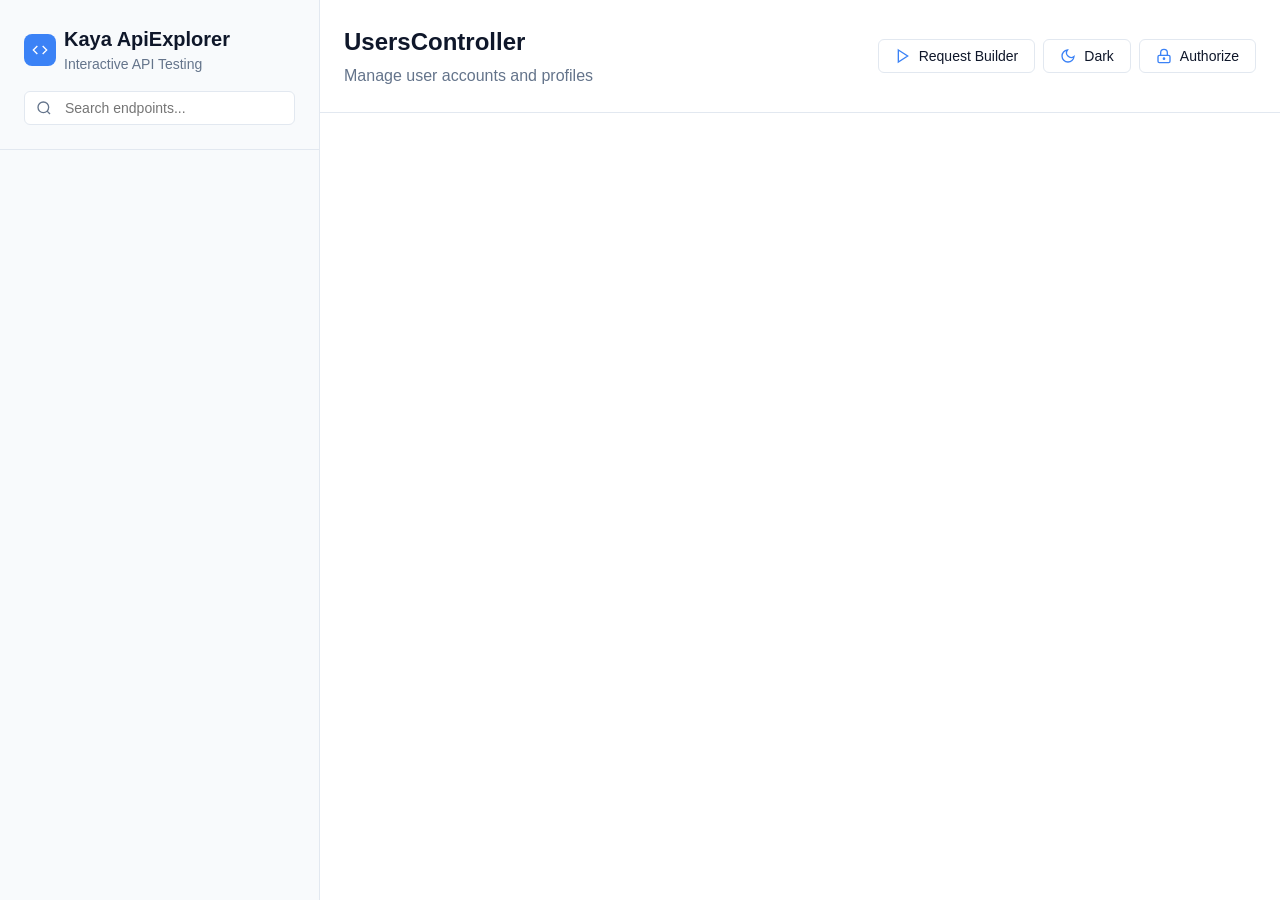
==== src/Kaya.ApiExplorer/UI/ApiExplorer/index.html @ 72832570 "Support coockie authetication type" ====
<!DOCTYPE html>
<html lang="en">
<head>
    <meta charset="UTF-8">
    <meta name="viewport" content="width=device-width, initial-scale=1.0">
    <title>Kaya ApiExplorer</title>
    <link rel="icon" type="image/svg+xml" href="icon.svg">
    <link rel="stylesheet" href="styles.css">
</head>
<body>
    <div class="app-container">
        <!-- Sidebar -->
        <div class="sidebar">
            <div class="sidebar-header">
                <div class="brand">
                    <div class="brand-icon">
                        <svg width="16" height="16" viewBox="0 0 24 24" fill="none" stroke="currentColor" stroke-width="2">
                            <polyline points="16,18 22,12 16,6"></polyline>
                            <polyline points="8,6 2,12 8,18"></polyline>
                        </svg>
                    </div>
                    <div class="brand-text">
                        <h1>Kaya ApiExplorer</h1>
                        <p>Interactive API Testing</p>
                    </div>
                </div>
                <div class="search-container">
                    <svg class="search-icon" width="16" height="16" viewBox="0 0 24 24" fill="none" stroke="currentColor" stroke-width="2">
                        <circle cx="11" cy="11" r="8"></circle>
                        <path d="m21 21-4.35-4.35"></path>
                    </svg>
                    <input type="text" id="searchInput" placeholder="Search endpoints..." class="search-input">
                    <button type="button" id="clearSearchBtn" class="clear-search-btn" style="display: none;" onclick="clearSearch()">
                        <svg width="14" height="14" viewBox="0 0 24 24" fill="none" stroke="currentColor" stroke-width="2">
                            <line x1="18" y1="6" x2="6" y2="18"></line>
                            <line x1="6" y1="6" x2="18" y2="18"></line>
                        </svg>
                    </button>
                </div>
            </div>
            
            <div class="sidebar-content">
                <div id="controllersList" class="controllers-list">
                    <!-- Controllers will be populated by JavaScript -->
                </div>
            </div>
        </div>

        <!-- Main Content -->
        <div class="main-content">
            <div class="main-header">
                <div class="header-info">
                    <h2 id="controllerTitle">UsersController</h2>
                    <p id="controllerDescription">Manage user accounts and profiles</p>
                </div>
                <div class="header-actions">
                    <button class="btn btn-outline" id="exportBtn" style="display: none;">
                        <svg width="16" height="16" viewBox="0 0 24 24" fill="none" stroke="currentColor" stroke-width="2">
                            <path d="M18 13v6a2 2 0 0 1-2 2H5a2 2 0 0 1-2-2V8a2 2 0 0 1 2-2h6"></path>
                            <polyline points="15,3 21,3 21,9"></polyline>
                            <line x1="10" y1="14" x2="21" y2="3"></line>
                        </svg>
                        Export OpenAPI
                    </button>
                    <button class="btn btn-outline" id="requestBuilderBtn">
                        <svg width="16" height="16" viewBox="0 0 24 24" fill="none" stroke="currentColor" stroke-width="2">
                            <polygon points="5,3 19,12 5,21 5,3"></polygon>
                        </svg>
                        Request Builder
                    </button>
                    <button class="btn btn-outline" id="signalRDebugBtn" style="display: none;">
                        <svg width="16" height="16" viewBox="0 0 24 24" fill="none" stroke="currentColor" stroke-width="2">
                            <circle cx="12" cy="12" r="3"></circle>
                            <circle cx="12" cy="12" r="8"></circle>
                            <path d="M12 2v4M12 18v4M22 12h-4M6 12H2"></path>
                        </svg>
                        SignalR Explorer
                    </button>
                    <button class="btn btn-outline" id="themeToggleBtn">
                        <svg width="16" height="16" viewBox="0 0 24 24" fill="none" stroke="currentColor" stroke-width="2" class="theme-icon sun-icon" style="display: none;">
                            <circle cx="12" cy="12" r="5"></circle>
                            <line x1="12" y1="1" x2="12" y2="3"></line>
                            <line x1="12" y1="21" x2="12" y2="23"></line>
                            <line x1="4.22" y1="4.22" x2="5.64" y2="5.64"></line>
                            <line x1="18.36" y1="18.36" x2="19.78" y2="19.78"></line>
                            <line x1="1" y1="12" x2="3" y2="12"></line>
                            <line x1="21" y1="12" x2="23" y2="12"></line>
                            <line x1="4.22" y1="19.78" x2="5.64" y2="18.36"></line>
                            <line x1="18.36" y1="5.64" x2="19.78" y2="4.22"></line>
                        </svg>
                        <svg width="16" height="16" viewBox="0 0 24 24" fill="none" stroke="currentColor" stroke-width="2" class="theme-icon moon-icon">
                            <path d="M21 12.79A9 9 0 1 1 11.21 3 7 7 0 0 0 21 12.79z"></path>
                        </svg>
                        <span class="theme-text">Dark</span>
                    </button>
                    <button class="btn btn-outline" id="authorizeBtn">
                        <svg width="16" height="16" viewBox="0 0 24 24" fill="none" stroke="currentColor" stroke-width="2">
                            <rect x="3" y="11" width="18" height="11" rx="2" ry="2"></rect>
                            <circle cx="12" cy="16" r="1"></circle>
                            <path d="M7 11V7a5 5 0 0 1 10 0v4"></path>
                        </svg>
                        Authorize
                    </button>
                </div>
            </div>

            <div class="main-body">
                <div id="endpointsList" class="endpoints-list">
                    <!-- Endpoints will be populated by JavaScript -->
                </div>
            </div>
        </div>
    </div>

    <!-- Request Builder Modal -->
    <div id="requestBuilderModal" class="modal">
        <div class="modal-content large">
            <div class="modal-header">
                <div>
                    <h3>HTTP Request Builder</h3>
                    <p>Send requests to any API endpoint</p>
                </div>
                <button class="modal-close" id="closeRequestBuilder">&times;</button>
            </div>
            <div class="modal-body">
                <div class="request-line">
                    <select id="requestMethod" class="method-select">
                        <option value="GET">GET</option>
                        <option value="POST">POST</option>
                        <option value="PUT">PUT</option>
                        <option value="DELETE">DELETE</option>
                        <option value="PATCH">PATCH</option>
                    </select>
                    <input type="text" id="requestUrl" placeholder="Enter request URL" value="https://api.example.com/" class="url-input">
                    <button id="sendRequestBtn" class="btn btn-primary">Send</button>
                    <button id="exportRequestBuilderBtn" class="btn btn-outline" onclick="showRequestBuilderExportModal()" title="Export request as code">
                        <svg width="16" height="16" viewBox="0 0 24 24" fill="none" stroke="currentColor" stroke-width="2">
                            <polyline points="16,16 12,12 8,16"></polyline>
                            <line x1="12" y1="12" x2="12" y2="21"></line>
                            <path d="M20.39 18.39A5 5 0 0 0 18 9h-1.26A8 8 0 1 0 3 16.3"></path>
                            <polyline points="16,16 12,12 8,16"></polyline>
                        </svg>
                        Export
                    </button>
                </div>

                <div class="tabs">
                    <div class="tab-list">
                        <button class="tab-trigger active" data-tab="headers">Headers</button>
                        <button class="tab-trigger" data-tab="body">Body</button>
                        <button class="tab-trigger" data-tab="response">Response</button>
                    </div>

                    <div class="tab-content active" id="headers-tab">
                        <div class="tab-header">
                            <h4>Request Headers</h4>
                            <button class="btn btn-outline btn-sm" id="addHeaderBtn">Add Header</button>
                        </div>
                        <div id="headersList" class="headers-list">
                            <!-- Headers will be populated by JavaScript -->
                        </div>
                    </div>

                    <div class="tab-content" id="body-tab">
                        <div class="tab-header">
                            <h4>Request Body</h4>
                            <div class="editor-mode-dropdown">
                                <select id="bodyEditorMode" class="method-select" onchange="switchBodyEditorMode()">
                                    <option value="json">JSON Editor</option>
                                    <option value="keyvalue">Key-Value Editor</option>
                                </select>
                            </div>
                        </div>
                        <textarea id="requestBody" placeholder="Enter request body (JSON, XML, etc.)" class="body-textarea request-body-editor active"></textarea>
                        <div id="requestBodyKvEditor" class="request-body-kv-editor" style="display: none;">
                            <div id="requestBodyKvFields" class="kv-fields-container"></div>
                            <button type="button" class="btn btn-outline" style="margin-top: 8px;" onclick="addRequestBuilderBodyField()">
                                <svg width="16" height="16" viewBox="0 0 24 24" fill="none" stroke="currentColor" stroke-width="2">
                                    <line x1="12" y1="5" x2="12" y2="19"></line>
                                    <line x1="5" y1="12" x2="19" y2="12"></line>
                                </svg>
                                Add Field
                            </button>
                        </div>
                    </div>

                    <div class="tab-content" id="response-tab">
                        <h4>Response</h4>
                        <div id="responseContainer" class="response-container">
                            <p class="text-muted">No response yet. Send a request to see the response here.</p>
                        </div>
                    </div>
                </div>
            </div>
        </div>
    </div>

    <!-- Authorization Modal -->
    <div id="authModal" class="modal">
        <div class="modal-content">
            <div class="modal-header">
                <div>
                    <h3>Authorization</h3>
                    <p>Configure API authentication</p>
                </div>
                <button class="modal-close" id="closeAuth">&times;</button>
            </div>
            <div class="modal-body">
                <div class="auth-type-selector">
                    <label class="auth-type-label">Authentication Type</label>
                    <select id="authType" class="method-select" onchange="switchAuthType()">
                        <option value="none">No Authentication</option>
                        <option value="bearer">Bearer Token (JWT)</option>
                        <option value="apikey">API Key</option>
                        <option value="oauth">OAuth 2.0</option>
                        <option value="cookie">Cookie / Session</option>
                    </select>
                </div>

                <!-- No Authentication -->
                <div id="authNone" class="auth-section">
                    <p class="help-text">No authentication will be used for requests.</p>
                </div>

                <!-- Bearer Token (JWT) -->
                <div id="authBearer" class="auth-section hidden">
                    <div class="form-group">
                        <label>Bearer Token (JWT)</label>
                        <div class="password-input-container">
                            <input type="password" id="authToken" placeholder="Enter your JWT token" class="auth-input secure-input">
                            <button type="button" class="toggle-visibility" onclick="togglePasswordVisibility('authToken', this)">
                                <svg class="eye-open" width="16" height="16" viewBox="0 0 24 24" fill="none" stroke="currentColor" stroke-width="2">
                                    <path d="M1 12s4-8 11-8 11 8 11 8-4 8-11 8-11-8-11-8z"></path>
                                    <circle cx="12" cy="12" r="3"></circle>
                                </svg>
                                <svg class="eye-closed" width="16" height="16" viewBox="0 0 24 24" fill="none" stroke="currentColor" stroke-width="2" style="display: none;">
                                    <path d="M17.94 17.94A10.07 10.07 0 0 1 12 20c-7 0-11-8-11-8a18.45 18.45 0 0 1 5.06-5.94M9.9 4.24A9.12 9.12 0 0 1 12 4c7 0 11 8 11 8a18.5 18.5 0 0 1-2.16 3.19m-6.72-1.07a3 3 0 1 1-4.24-4.24"></path>
                                    <line x1="1" y1="1" x2="23" y2="23"></line>
                                </svg>
                            </button>
                        </div>
                        <p class="help-text">This token will be automatically added as "Authorization: Bearer {token}" header to all requests.</p>
                    </div>
                </div>

                <!-- API Key -->
                <div id="authApiKey" class="auth-section hidden">
                    <div class="form-group">
                        <label>API Key Name</label>
                        <input type="text" id="apiKeyName" placeholder="Enter API key header name (e.g., X-API-Key)" class="auth-input" value="X-API-Key">
                        <p class="help-text">The name of the header that will contain your API key.</p>
                    </div>
                    <div class="form-group">
                        <label>API Key Value</label>
                        <div class="password-input-container">
                            <input type="password" id="apiKeyValue" placeholder="Enter your API key" class="auth-input secure-input">
                            <button type="button" class="toggle-visibility" onclick="togglePasswordVisibility('apiKeyValue', this)">
                                <svg class="eye-open" width="16" height="16" viewBox="0 0 24 24" fill="none" stroke="currentColor" stroke-width="2">
                                    <path d="M1 12s4-8 11-8 11 8 11 8-4 8-11 8-11-8-11-8z"></path>
                                    <circle cx="12" cy="12" r="3"></circle>
                                </svg>
                                <svg class="eye-closed" width="16" height="16" viewBox="0 0 24 24" fill="none" stroke="currentColor" stroke-width="2" style="display: none;">
                                    <path d="M17.94 17.94A10.07 10.07 0 0 1 12 20c-7 0-11-8-11-8a18.45 18.45 0 0 1 5.06-5.94M9.9 4.24A9.12 9.12 0 0 1 12 4c7 0 11 8 11 8a18.5 18.5 0 0 1-2.16 3.19m-6.72-1.07a3 3 0 1 1-4.24-4.24"></path>
                                    <line x1="1" y1="1" x2="23" y2="23"></line>
                                </svg>
                            </button>
                        </div>
                        <p class="help-text">This key will be automatically added as a custom header to all requests.</p>
                    </div>
                </div>

                <!-- OAuth 2.0 -->
                <div id="authOAuth" class="auth-section hidden">
                    <div class="form-group">
                        <label>Client ID</label>
                        <input type="text" id="oauthClientId" placeholder="Enter OAuth client ID" class="auth-input">
                    </div>
                    <div class="form-group">
                        <label>Authorization URL</label>
                        <input type="text" id="oauthAuthUrl" placeholder="Enter authorization URL" class="auth-input">
                    </div>
                    <div class="form-group">
                        <label>Token URL</label>
                        <input type="text" id="oauthTokenUrl" placeholder="Enter token URL" class="auth-input">
                    </div>
                    <div class="form-group">
                        <label>Scopes (comma-separated)</label>
                        <input type="text" id="oauthScopes" placeholder="Enter scopes (e.g., read, write)" class="auth-input">
                    </div>
                    <div class="form-group">
                        <label>Access Token</label>
                        <div class="password-input-container">
                            <input type="password" id="oauthAccessToken" placeholder="OAuth access token (if available)" class="auth-input secure-input">
                            <button type="button" class="toggle-visibility" onclick="togglePasswordVisibility('oauthAccessToken', this)">
                                <svg class="eye-open" width="16" height="16" viewBox="0 0 24 24" fill="none" stroke="currentColor" stroke-width="2">
                                    <path d="M1 12s4-8 11-8 11 8 11 8-4 8-11 8-11-8-11-8z"></path>
                                    <circle cx="12" cy="12" r="3"></circle>
                                </svg>
                                <svg class="eye-closed" width="16" height="16" viewBox="0 0 24 24" fill="none" stroke="currentColor" stroke-width="2" style="display: none;">
                                    <path d="M17.94 17.94A10.07 10.07 0 0 1 12 20c-7 0-11-8-11-8a18.45 18.45 0 0 1 5.06-5.94M9.9 4.24A9.12 9.12 0 0 1 12 4c7 0 11 8 11 8a18.5 18.5 0 0 1-2.16 3.19m-6.72-1.07a3 3 0 1 1-4.24-4.24"></path>
                                    <line x1="1" y1="1" x2="23" y2="23"></line>
                                </svg>
                            </button>
                        </div>
                        <p class="help-text">Manually enter an access token, or use the "Authorize" button below to get one.</p>
                    </div>
                    <button id="oauthAuthorizeBtn" class="btn btn-outline" onclick="initiateOAuthFlow()" style="margin-bottom: 10px;">
                        <svg width="16" height="16" viewBox="0 0 24 24" fill="none" stroke="currentColor" stroke-width="2">
                            <path d="M18 13v6a2 2 0 0 1-2 2H5a2 2 0 0 1-2-2V8a2 2 0 0 1 2-2h6"></path>
                            <polyline points="15,3 21,3 21,9"></polyline>
                            <line x1="10" y1="14" x2="21" y2="3"></line>
                        </svg>
                        Authorize with OAuth
                    </button>
                </div>

                <!-- Cookie / Session -->
                <div id="authCookie" class="auth-section hidden">
                    <p class="help-text" style="margin-bottom: 8px;">The browser will automatically include all cookies for the target origin with every request. No manual configuration needed &mdash; ensure you are already logged in to the API.</p>
                    <p class="help-text" style="margin-bottom: 8px;">This sets <code>credentials: 'include'</code> on all fetch requests.</p>
                </div>

                <div class="modal-actions">
                    <button id="saveAuthBtn" class="btn btn-primary">Save Configuration</button>
                    <button id="clearAuthBtn" class="btn btn-outline">Clear</button>
                </div>
                
                <div id="authStatus" class="auth-status hidden">
                    <!-- Status will be updated dynamically -->
                </div>
            </div>
        </div>
    </div>

    <!-- Export Code Modal -->
    <div id="exportModal" class="modal">
        <div class="modal-content large">
            <div class="modal-header">
                <div>
                    <h3>Export Request Code</h3>
                    <p>Generate code snippets for various programming languages</p>
                </div>
                <button class="modal-close" id="closeExport">&times;</button>
            </div>
            <div class="modal-body">
                <div class="export-tabs">
                    <div class="export-tab-list">
                        <button class="export-tab active" data-export-format="curl" onclick="updateExportCode('curl')">cURL</button>
                        <button class="export-tab" data-export-format="javascript" onclick="updateExportCode('javascript')">JavaScript</button>
                        <button class="export-tab" data-export-format="csharp" onclick="updateExportCode('csharp')">C#</button>
                        <button class="export-tab" data-export-format="ruby" onclick="updateExportCode('ruby')">Ruby</button>
                        <button class="export-tab" data-export-format="python" onclick="updateExportCode('python')">Python</button>
                    </div>
                    
                    <div class="export-code-container">
                        <div style="position: relative;">
                            <div style="position: absolute; top: 8px; right: 8px; z-index: 1; display: flex; gap: 4px;">
                                <button id="copyExportBtn" class="copy-btn" onclick="copyExportCode()" title="Copy to clipboard">
                                    <svg width="16" height="16" viewBox="0 0 24 24" fill="none" stroke="currentColor" stroke-width="2">
                                        <rect x="9" y="9" width="13" height="13" rx="2" ry="2"></rect>
                                        <path d="M5 15H4a2 2 0 0 1-2-2V4a2 2 0 0 1 2-2h9a2 2 0 0 1 2 2v1"></path>
                                    </svg>
                                </button>
                                <button id="downloadExportBtn" class="copy-btn save-btn" onclick="downloadExportCode()" title="Save to file">
                                    <svg width="16" height="16" viewBox="0 0 24 24" fill="none" stroke="currentColor" stroke-width="2">
                                        <path d="M19 21H5a2 2 0 0 1-2-2V5a2 2 0 0 1 2-2h11l5 5v11a2 2 0 0 1-2 2z"></path>
                                        <polyline points="17,21 17,13 7,13 7,21"></polyline>
                                        <polyline points="7,3 7,8 15,8"></polyline>
                                    </svg>
                                </button>
                            </div>
                            <pre id="exportCodeContent" class="export-code-block">Select a format to generate code</pre>
                        </div>
                    </div>
                </div>
            </div>
        </div>
    </div>

    <!-- Request Builder Export Code Modal -->
    <div id="requestBuilderExportModal" class="modal">
        <div class="modal-content large">
            <div class="modal-header">
                <div>
                    <h3>Export Request Builder Code</h3>
                    <p>Generate code snippets for your custom request</p>
                </div>
                <button class="modal-close" id="closeRequestBuilderExport">&times;</button>
            </div>
            <div class="modal-body">
                <div class="export-tabs">
                    <div class="export-tab-list">
                        <button class="export-tab active" data-export-format="curl" onclick="updateExportCode('curl', 'requestBuilder')">cURL</button>
                        <button class="export-tab" data-export-format="javascript" onclick="updateExportCode('javascript', 'requestBuilder')">JavaScript</button>
                        <button class="export-tab" data-export-format="csharp" onclick="updateExportCode('csharp', 'requestBuilder')">C#</button>
                        <button class="export-tab" data-export-format="ruby" onclick="updateExportCode('ruby', 'requestBuilder')">Ruby</button>
                        <button class="export-tab" data-export-format="python" onclick="updateExportCode('python', 'requestBuilder')">Python</button>
                    </div>
                    
                    <div class="export-code-container">
                        <div style="position: relative;">
                            <div style="position: absolute; top: 8px; right: 8px; z-index: 1; display: flex; gap: 4px;">
                                <button id="copyRequestBuilderExportBtn" class="copy-btn" onclick="copyExportCode('requestBuilder')" title="Copy to clipboard">
                                    <svg width="16" height="16" viewBox="0 0 24 24" fill="none" stroke="currentColor" stroke-width="2">
                                        <rect x="9" y="9" width="13" height="13" rx="2" ry="2"></rect>
                                        <path d="M5 15H4a2 2 0 0 1-2-2V4a2 2 0 0 1 2-2h9a2 2 0 0 1 2 2v1"></path>
                                    </svg>
                                </button>
                                <button id="downloadRequestBuilderExportBtn" class="copy-btn save-btn" onclick="downloadExportCode('requestBuilder')" title="Save to file">
                                    <svg width="16" height="16" viewBox="0 0 24 24" fill="none" stroke="currentColor" stroke-width="2">
                                        <path d="M19 21H5a2 2 0 0 1-2-2V5a2 2 0 0 1 2-2h11l5 5v11a2 2 0 0 1-2 2z"></path>
                                        <polyline points="17,21 17,13 7,13 7,21"></polyline>
                                        <polyline points="7,3 7,8 15,8"></polyline>
                                    </svg>
                                </button>
                            </div>
                            <pre id="requestBuilderExportCodeContent" class="export-code-block">Select a format to generate code</pre>
                        </div>
                    </div>
                </div>
            </div>
        </div>
    </div>

    <script src="script.js"></script>
</body>
</html>
---- src/Kaya.ApiExplorer/UI/ApiExplorer/styles.css ----
:root {
  /* Light theme colors */
  --bg-primary: #ffffff;
  --bg-secondary: #f8fafc;
  --bg-tertiary: #f1f5f9;
  --text-primary: #0f172a;
  --text-secondary: #64748b;
  --text-muted: #64748b;
  --border-primary: #e2e8f0;
  --border-secondary: #d1d5db;
  --accent-primary: #3b82f6;
  --accent-primary-hover: #2563eb;
  --accent-primary-light: rgba(59, 130, 246, 0.1);
  --success-bg: #dcfce7;
  --success-text: #166534;
  --success-border: #bbf7d0;
  --error-bg: #fecaca;
  --error-text: #991b1b;
  --error-border: #fca5a5;
  --warning-bg: #fed7aa;
  --warning-text: #9a3412;
  --warning-border: #fdba74;
  --info-bg: #dbeafe;
  --info-text: #1e40af;
  --info-border: #bfdbfe;
  --modal-overlay: rgba(0, 0, 0, 0.5);
  --shadow-light: rgba(59, 130, 246, 0.2);
  --hover-bg: #f9fafb;
  --hover-secondary: #f8fafc;
  --btn-secondary: #8b5cf6;
  --btn-secondary-hover: #7c3aed;
  --btn-danger: #dc3545;
  --btn-danger-hover: #c82333;
  --perf-good: #22c55e;
  --perf-warning: #f59e0b;
  --perf-bad: #ef4444;
}

[data-theme="dark"] {
  /* Dark theme colors */
  --bg-primary: #0f172a;
  --bg-secondary: #1e293b;
  --bg-tertiary: #334155;
  --text-primary: #f1f5f9;
  --text-secondary: #cbd5e1;
  --text-muted: #94a3b8;
  --border-primary: #334155;
  --border-secondary: #475569;
  --accent-primary: #3b82f6;
  --accent-primary-hover: #60a5fa;
  --accent-primary-light: rgba(59, 130, 246, 0.2);
  --success-bg: #064e3b;
  --success-text: #6ee7b7;
  --success-border: #047857;
  --error-bg: #7f1d1d;
  --error-text: #fca5a5;
  --error-border: #dc2626;
  --warning-bg: #78350f;
  --warning-text: #fdba74;
  --warning-border: #d97706;
  --info-bg: #1e3a8a;
  --info-text: #93c5fd;
  --info-border: #2563eb;
  --modal-overlay: rgba(0, 0, 0, 0.7);
  --shadow-light: rgba(59, 130, 246, 0.3);
  --hover-bg: #374151;
  --hover-secondary: #2d3748;
  --btn-secondary: #8b5cf6;
  --btn-secondary-hover: #a78bfa;
  --btn-danger: #dc3545;
  --btn-danger-hover: #c82333;
  --perf-good: #22c55e;
  --perf-warning: #f59e0b;
  --perf-bad: #ef4444;
}

[data-theme="easter-egg"] {
  /* Easter egg theme - Red & Yellow vibes */
  --bg-primary: #1a0f0d;
  --bg-secondary: #2a1815;
  --bg-tertiary: #3d2620;
  --text-primary: #f5f0e8;
  --text-secondary: #daa678;
  --text-muted: #c79e6e;
  --border-primary: #55131b;
  --border-secondary: #84202c;
  --accent-primary: #c79e6e;
  --accent-primary-hover: #daa678;
  --accent-primary-light: rgba(199, 158, 110, 0.15);
  --success-bg: #551d1d;
  --success-text: #ffb3a8;
  --success-border: #84202c;
  --error-bg: #751d26;
  --error-text: #ffb3a8;
  --error-border: #84202c;
  --warning-bg: #842c1d;
  --warning-text: #daa678;
  --warning-border: #a84728;
  --info-bg: #3d2620;
  --info-text: #c79e6e;
  --info-border: #84202c;
  --modal-overlay: rgba(0, 0, 0, 0.85);
  --shadow-light: rgba(199, 158, 110, 0.2);
  --hover-bg: #4a3028;
  --hover-secondary: #3d2620;
  --btn-secondary: #751d26;
  --btn-secondary-hover: #84202c;
  --btn-danger: #a84728;
  --btn-danger-hover: #c79e6e;
  --perf-good: #daa678;
  --perf-warning: #c79e6e;
  --perf-bad: #ffb3a8;
}

* {
  margin: 0;
  padding: 0;
  box-sizing: border-box;
}

body {
  font-family: -apple-system, BlinkMacSystemFont, "Segoe UI", Roboto, sans-serif;
  background-color: var(--bg-primary);
  color: var(--text-primary);
  line-height: 1.5;
  transition: background-color 0.3s ease, color 0.3s ease;
  user-select: none;
  -webkit-user-select: none;
  -moz-user-select: none;
  -ms-user-select: none;
}

.app-container {
  display: flex;
  height: 100vh;
}

/* Theme toggle button styles */
.theme-icon {
  transition: opacity 0.3s ease;
}

/* Sidebar Styles */
.sidebar {
  width: 320px;
  border-right: 1px solid var(--border-primary);
  background-color: var(--bg-secondary);
  display: flex;
  flex-direction: column;
  transition: background-color 0.3s ease, border-color 0.3s ease;
}

.sidebar-header {
  padding: 24px;
  border-bottom: 1px solid var(--border-primary);
  transition: border-color 0.3s ease;
}

.brand {
  display: flex;
  align-items: center;
  gap: 8px;
  margin-bottom: 16px;
  cursor: pointer;
  transition: opacity 0.3s ease;
}

.brand:hover {
  opacity: 0.8;
}

.brand:active {
  transform: scale(0.98);
}

.brand-icon {
  width: 32px;
  height: 32px;
  background-color: var(--accent-primary);
  border-radius: 8px;
  display: flex;
  align-items: center;
  justify-content: center;
  color: white;
  transition: background-color 0.3s ease;
}

.brand-text h1 {
  font-size: 20px;
  font-weight: 700;
  color: var(--text-primary);
  transition: color 0.3s ease;
}

.brand-text p {
  font-size: 14px;
  color: var(--text-secondary);
  transition: color 0.3s ease;
}

.search-container {
  position: relative;
}

.search-icon {
  position: absolute;
  left: 12px;
  top: 50%;
  transform: translateY(-50%);
  color: var(--text-secondary);
  transition: color 0.3s ease;
}

.search-input {
  width: 100%;
  padding: 8px 36px 8px 40px;
  border: 1px solid var(--border-primary);
  border-radius: 6px;
  font-size: 14px;
  background-color: var(--bg-primary);
  color: var(--text-primary);
  transition: all 0.3s ease;
}

.search-input:focus {
  outline: none;
  border-color: var(--accent-primary);
  box-shadow: 0 0 0 3px var(--accent-primary-light);
}

.clear-search-btn {
  position: absolute;
  right: 8px;
  top: 50%;
  transform: translateY(-50%);
  background: none;
  border: none;
  color: var(--text-secondary);
  cursor: pointer;
  padding: 4px;
  border-radius: 4px;
  display: flex;
  align-items: center;
  justify-content: center;
  transition: all 0.2s ease;
}

.clear-search-btn:hover {
  color: var(--text-primary);
  background-color: var(--hover-bg);
}

.clear-search-btn:active {
  transform: translateY(-50%) scale(0.95);
}

.sidebar-content {
  flex: 1;
  overflow-y: auto;
}

/* Custom scrollbar for sidebar */
.sidebar-content::-webkit-scrollbar {
  width: 8px;
}

.sidebar-content::-webkit-scrollbar-track {
  background: transparent;
}

.sidebar-content::-webkit-scrollbar-thumb {
  background: var(--border-primary);
  border-radius: 4px;
}

.sidebar-content::-webkit-scrollbar-thumb:hover {
  background: var(--border-secondary);
}

/* Firefox scrollbar */
.sidebar-content {
  scrollbar-width: thin;
  scrollbar-color: var(--border-primary) transparent;
}

.controllers-list {
  padding: 16px;
  display: flex;
  flex-direction: column;
  gap: 8px;
}

.controller-card {
  border: 1px solid var(--border-primary);
  border-radius: 8px;
  padding: 16px;
  background-color: var(--bg-primary);
  cursor: pointer;
  transition: all 0.2s;
}

.controller-card:hover {
  background-color: var(--hover-secondary);
}

.controller-card.active {
  border-color: var(--accent-primary);
  box-shadow: 0 0 0 2px var(--shadow-light);
}

.controller-card h3 {
  font-size: 14px;
  font-weight: 600;
  margin-bottom: 4px;
  color: var(--text-primary);
  transition: color 0.3s ease;
}

.controller-card p {
  font-size: 12px;
  color: var(--text-secondary);
  margin-bottom: 8px;
  transition: color 0.3s ease;
}

.method-badges {
  display: flex;
  gap: 4px;
  flex-wrap: wrap;
}

.badge {
  padding: 2px 8px;
  border-radius: 4px;
  font-size: 11px;
  font-weight: 500;
  border: 1px solid;
  transition: all 0.3s ease;
  white-space: nowrap;
  max-width: none;
  overflow: visible;
}

.badge.get {
  background-color: var(--info-bg);
  color: var(--info-text);
  border-color: var(--info-border);
}

.badge.post {
  background-color: var(--success-bg);
  color: var(--success-text);
  border-color: var(--success-border);
}

.badge.put {
  background-color: var(--warning-bg);
  color: var(--warning-text);
  border-color: var(--warning-border);
}

.badge.delete {
  background-color: var(--error-bg);
  color: var(--error-text);
  border-color: var(--error-border);
}

.badge.patch {
  background-color: #e0e7ff;
  color: #3730a3;
  border-color: #c7d2fe;
}

[data-theme="dark"] .badge.patch {
  background-color: #312e81;
  color: #c7d2fe;
  border-color: #4338ca;
}

[data-theme="easter-egg"] .badge.patch {
  background-color: #551d1d;
  color: #daa678;
  border-color: #84202c;
}

.badge.auth-badge {
  background-color: #fef3c7;
  color: #92400e;
  border-color: #fde68a;
  display: inline-flex;
  align-items: center;
  margin-left: 8px;
}

[data-theme="dark"] .badge.auth-badge {
  background-color: #78350f;
  color: #fde68a;
  border-color: #b45309;
}

.badge.obsolete-badge {
  background-color: #fee2e2;
  color: #991b1b;
  border-color: #fecaca;
  display: inline-flex;
  align-items: center;
  margin-left: 8px;
}

[data-theme="dark"] .badge.obsolete-badge {
  background-color: #7f1d1d;
  color: #fecaca;
  border-color: #991b1b;
}

.badge.file-upload-badge {
  background-color: #ede9fe;
  color: #8b5cf6;
  border-color: #c4b5fd;
  display: inline-flex;
  align-items: center;
  margin-left: 8px;
}

[data-theme="dark"] .badge.file-upload-badge {
  background-color: rgba(139, 92, 246, 0.1);
  color: #c4b5fd;
  border-color: #8b5cf6;
}

[data-theme="easter-egg"] .badge.file-upload-badge {
  background-color: rgba(199, 158, 110, 0.15);
  color: #c79e6e;
  border-color: #84202c;
}

.badge.constraint-badge {
  background-color: #e0f2fe;
  color: #0369a1;
  border-color: #bae6fd;
  display: inline-flex;
  align-items: center;
  margin-left: 4px;
  font-family: monospace;
  font-size: 10px;
}

[data-theme="dark"] .badge.constraint-badge {
  background-color: rgba(3, 105, 161, 0.15);
  color: #7dd3fc;
  border-color: #0369a1;
}

[data-theme="easter-egg"] .badge.constraint-badge {
  background-color: rgba(199, 158, 110, 0.1);
  color: #c79e6e;
  border-color: #84202c;
}

/* Main Content Styles */
.main-content {
  flex: 1;
  display: flex;
  flex-direction: column;
  min-width: 0;
  overflow: hidden;
}

.main-header {
  padding: 24px;
  border-bottom: 1px solid var(--border-primary);
  display: flex;
  justify-content: space-between;
  align-items: center;
  transition: border-color 0.3s ease;
}

.header-info h2 {
  font-size: 24px;
  font-weight: 700;
  margin-bottom: 4px;
  color: var(--text-primary);
  transition: color 0.3s ease;
}

.header-info p {
  color: var(--text-secondary);
  transition: color 0.3s ease;
}

.header-actions {
  display: flex;
  gap: 8px;
}

.btn {
  padding: 8px 16px;
  border-radius: 6px;
  font-size: 14px;
  font-weight: 500;
  cursor: pointer;
  border: none;
  display: flex;
  align-items: center;
  gap: 8px;
  transition: all 0.2s;
}

.btn-outline {
  background-color: var(--bg-primary);
  border: 1px solid var(--border-primary);
  color: var(--text-primary);
  transition: all 0.3s ease;
}

.btn-outline:hover {
  background-color: var(--hover-bg);
}

.btn-primary {
  background-color: var(--accent-primary);
  color: white;
  transition: background-color 0.3s ease;
}

.btn-primary:hover {
  background-color: var(--accent-primary-hover);
}

.btn-purple {
  background: #ede9fe;
  color: #8b5cf6;
  border: 1px solid #c4b5fd;
  font-weight: 500;
}

[data-theme="dark"] .btn-purple {
  background: rgba(139, 92, 246, 0.1);
  color: #c4b5fd;
  border: 1px solid #8b5cf6;
}

.btn-purple:hover {
  background: #ddd6fe;
  box-shadow: 0 2px 8px rgba(139, 92, 246, 0.2);
}

[data-theme="dark"] .btn-purple:hover {
  background: rgba(139, 92, 246, 0.2);
  box-shadow: 0 2px 8px rgba(139, 92, 246, 0.3);
}

.btn-purple:disabled {
  opacity: 0.5;
  cursor: not-allowed;
}

.btn-sm {
  padding: 6px 12px;
  font-size: 12px;
}

/* SVG Icon Theming for Buttons */
.btn-primary svg {
  stroke: currentColor;
  transition: stroke 0.3s ease;
}

.btn-purple svg {
  stroke: currentColor;
  transition: stroke 0.3s ease;
}

.btn-danger svg {
  stroke: currentColor;
  transition: stroke 0.3s ease;
}

.btn-outline svg {
  stroke: var(--accent-primary);
  transition: stroke 0.3s ease;
}

.btn-outline:hover svg {
  stroke: var(--accent-primary-hover);
}

#exportBtn svg {
  position: relative;
  top: 2px;
}

.main-body {
  flex: 1;
  overflow-y: auto;
  padding: 24px;
}

/* Custom scrollbar for main body */
.main-body::-webkit-scrollbar {
  width: 8px;
}

.main-body::-webkit-scrollbar-track {
  background: transparent;
}

.main-body::-webkit-scrollbar-thumb {
  background: var(--border-primary);
  border-radius: 4px;
}

.main-body::-webkit-scrollbar-thumb:hover {
  background: var(--border-secondary);
}

/* Firefox scrollbar */
.main-body {
  scrollbar-width: thin;
  scrollbar-color: var(--border-primary) transparent;
}

.endpoints-list {
  display: flex;
  flex-direction: column;
  gap: 16px;
}

.endpoint-card {
  border: 1px solid var(--border-primary);
  border-radius: 8px;
  background-color: var(--bg-primary);
  overflow: hidden;
  transition: all 0.3s ease;
}

.endpoint-header {
  padding: 16px;
  cursor: pointer;
  transition: background-color 0.2s;
}

.endpoint-header:hover {
  background-color: var(--hover-secondary);
}

.endpoint-title {
  display: flex;
  justify-content: space-between;
  align-items: center;
  margin-bottom: 8px;
}

.endpoint-method-path {
  display: flex;
  align-items: center;
  gap: 12px;
}

.endpoint-path {
  font-family: "Monaco", "Menlo", monospace;
  font-size: 14px;
  background-color: var(--bg-tertiary);
  color: var(--text-primary);
  padding: 4px 8px;
  border-radius: 4px;
  transition: all 0.3s ease;
}

.chevron {
  width: 16px;
  height: 16px;
  transition: transform 0.2s;
  color: var(--text-secondary);
}

.chevron.expanded {
  transform: rotate(90deg);
}

.endpoint-info h4 {
  font-size: 16px;
  font-weight: 600;
  margin-bottom: 4px;
  color: var(--text-primary);
  transition: color 0.3s ease;
}

.endpoint-info p {
  color: var(--text-secondary);
  font-size: 14px;
  transition: color 0.3s ease;
}

.endpoint-content {
  display: none;
  padding: 0 16px 16px;
}

.endpoint-content.expanded {
  display: block;
}

.tabs {
  width: 100%;
}

.tab-list {
  display: flex;
  border-bottom: 1px solid var(--border-primary);
  margin-bottom: 16px;
  transition: border-color 0.3s ease;
}

.tab-trigger {
  padding: 8px 16px;
  background: none;
  border: none;
  cursor: pointer;
  font-size: 14px;
  color: var(--text-secondary);
  border-bottom: 2px solid transparent;
  transition: all 0.2s;
}

.tab-trigger.active {
  color: var(--accent-primary);
  border-bottom-color: var(--accent-primary);
}

.tab-content {
  display: none;
}

.tab-content.active {
  display: block;
}

.parameter-item {
  border: 1px solid var(--border-primary);
  border-radius: 8px;
  padding: 12px;
  margin-bottom: 12px;
  background-color: var(--bg-primary);
  transition: all 0.3s ease;
}

.parameter-header {
  display: flex;
  align-items: center;
  gap: 8px;
  margin-bottom: 8px;
}

.parameter-name {
  font-family: "Monaco", "Menlo", monospace;
  font-size: 14px;
  background-color: var(--bg-tertiary);
  color: var(--text-primary);
  padding: 2px 8px;
  border-radius: 4px;
  transition: all 0.3s ease;
}

.parameter-description {
  font-size: 14px;
  color: var(--text-secondary);
  transition: color 0.3s ease;
}

.code-block {
  display: flex;
  background-color: var(--bg-tertiary);
  color: var(--text-primary);
  padding: 16px;
  border-radius: 8px;
  font-family: "Monaco", "Menlo", monospace;
  font-size: 14px;
  overflow-x: auto;
  overflow-y: auto;
  max-height: 500px;
  white-space: pre-wrap;
  word-wrap: break-word;
  overflow-wrap: break-word;
  word-break: break-all;
  position: relative;
  transition: all 0.3s ease;
}

.copy-btn {
  background: none;
  border: none;
  cursor: pointer;
  padding: 6px;
  border-radius: 4px;
  color: var(--text-secondary);
  transition: all 0.3s ease;
  display: inline-flex;
  align-items: center;
  justify-content: center;
  min-width: 28px;
  min-height: 28px;
}

.copy-btn:hover {
  background-color: var(--border-primary);
  color: var(--text-primary);
}

.copy-btn svg {
  width: 14px;
  height: 14px;
}

.save-btn {
  background: none;
  border: none;
  cursor: pointer;
  padding: 6px;
  border-radius: 4px;
  color: var(--text-secondary);
  transition: all 0.3s ease;
  display: inline-flex;
  align-items: center;
  justify-content: center;
  min-width: 28px;
  min-height: 28px;
}

.save-btn:hover {
  background-color: var(--border-primary);
  color: var(--text-primary);
}

.save-btn svg {
  width: 14px;
  height: 14px;
}

.response-item {
  border: 1px solid var(--border-primary);
  border-radius: 8px;
  padding: 12px;
  margin-bottom: 12px;
  background-color: var(--bg-primary);
  transition: all 0.3s ease;
}

.response-header {
  display: flex;
  align-items: center;
  gap: 8px;
  margin-bottom: 8px;
}

.status-badge {
  padding: 4px 8px;
  border-radius: 4px;
  font-size: 12px;
  font-weight: 500;
  transition: all 0.3s ease;
}

.status-2xx {
  background-color: var(--success-bg);
  color: var(--success-text);
}

.status-4xx {
  background-color: var(--error-bg);
  color: var(--error-text);
}

.status-default {
  background-color: var(--bg-tertiary);
  color: var(--text-primary);
}

/* Modal Styles */
.modal {
  display: none;
  position: fixed;
  top: 0;
  left: 0;
  width: 100%;
  height: 100%;
  background-color: var(--modal-overlay);
  z-index: 1000;
  align-items: center;
  justify-content: center;
  transition: background-color 0.3s ease;
}

.modal.show {
  display: flex;
}

.modal-content {
  background-color: var(--bg-primary);
  border-radius: 8px;
  width: 90%;
  max-width: 500px;
  max-height: 90vh;
  overflow-y: auto;
  transition: background-color 0.3s ease;
}

.modal-content.large {
  max-width: 800px;
}

.modal-header {
  padding: 24px;
  border-bottom: 1px solid var(--border-primary);
  display: flex;
  justify-content: space-between;
  align-items: flex-start;
  transition: border-color 0.3s ease;
}

.modal-header h3 {
  font-size: 18px;
  font-weight: 600;
  margin-bottom: 4px;
  color: var(--text-primary);
  transition: color 0.3s ease;
}

.modal-header p {
  color: var(--text-secondary);
  font-size: 14px;
  transition: color 0.3s ease;
}

.modal-close {
  background: none;
  border: none;
  font-size: 24px;
  cursor: pointer;
  color: var(--text-secondary);
  padding: 0;
  width: 24px;
  height: 24px;
  display: flex;
  align-items: center;
  justify-content: center;
  transition: color 0.3s ease;
}

.modal-close:hover {
  color: var(--text-primary);
}

.modal-body {
  padding: 24px;
}

.request-line {
  display: flex;
  gap: 8px;
  margin-bottom: 24px;
}

.method-select {
  padding: 8px 12px;
  border: 1px solid var(--border-primary);
  border-radius: 6px;
  font-size: 14px;
  background-color: var(--bg-primary);
  color: var(--text-primary);
  transition: all 0.3s ease;
}

.url-input {
  flex: 1;
  width: 100%;
  padding: 8px 12px;
  border: 1px solid var(--border-primary);
  border-radius: 6px;
  font-size: 14px;
  background-color: var(--bg-primary);
  color: var(--text-primary);
  transition: all 0.3s ease;
  word-break: break-all;
  overflow-wrap: break-word;
}

.url-input:focus, .method-select:focus {
  outline: none;
  border-color: var(--accent-primary);
  box-shadow: 0 0 0 3px var(--accent-primary-light);
}

.tab-header {
  display: flex;
  justify-content: space-between;
  align-items: center;
  margin-bottom: 16px;
}

.tab-header h4 {
  font-size: 16px;
  font-weight: 600;
  color: var(--text-primary);
  transition: color 0.3s ease;
}

.headers-list {
  display: flex;
  flex-direction: column;
  gap: 8px;
}

.header-row {
  display: flex;
  gap: 8px;
  align-items: center;
}

.header-input {
  flex: 1;
  padding: 8px 12px;
  border: 1px solid var(--border-primary);
  border-radius: 6px;
  font-size: 14px;
  background-color: var(--bg-primary);
  color: var(--text-primary);
  transition: all 0.3s ease;
}

.header-input:focus {
  outline: none;
  border-color: var(--accent-primary);
  box-shadow: 0 0 0 3px var(--accent-primary-light);
}

.remove-header {
  background: var(--btn-danger);
  color: white;
  border: none;
  padding: 8px 12px;
  border-radius: 4px;
  cursor: pointer;
  font-size: 14px;
  font-weight: 500;
  transition: background-color 0.3s ease;
}

.remove-header:hover {
  background: var(--btn-danger-hover);
}

.body-textarea {
  width: 100%;
  min-height: 100px;
  max-height: 600px;
  padding: 12px;
  border: 1px solid var(--border-primary);
  border-radius: 6px;
  font-family: "Monaco", "Menlo", monospace;
  font-size: 14px;
  line-height: 1.5;
  resize: none;
  overflow-y: auto;
  background-color: var(--bg-primary);
  color: var(--text-primary);
  transition: all 0.3s ease;
}

.body-textarea:focus {
  outline: none;
  border-color: var(--accent-primary);
  box-shadow: 0 0 0 3px var(--accent-primary-light);
}

.response-container {
  min-height: 200px;
}

.response-error {
  padding: 12px;
  background-color: var(--error-bg);
  border: 1px solid var(--error-border);
  border-radius: 6px;
  margin-bottom: 16px;
  transition: all 0.3s ease;
}

.response-error h5 {
  color: var(--error-text);
  font-weight: 600;
  margin: 0 0 8px 0;
}

.response-error p {
  color: var(--error-text);
}

.response-success {
  padding: 12px;
  background-color: var(--success-bg);
  border: 1px solid var(--success-border);
  border-radius: 6px;
  margin-bottom: 16px;
  transition: all 0.3s ease;
}

.response-success h5,
.response-success h6 {
  margin: 0 0 8px 0;
  font-weight: 600;
  color: var(--success-text);
}

.response-status {
  display: flex;
  justify-content: space-between;
  align-items: center;
  margin-bottom: 12px;
}

.tryout-parameter-group {
  margin-bottom: 16px;
}

.tryout-parameter-group h4 {
  margin-bottom: 8px;
  font-size: 16px;
  font-weight: 600;
  color: var(--text-primary);
  transition: color 0.3s ease;
}

.tryout-parameter-row {
  display: flex;
  align-items: center;
  gap: 8px;
  margin-bottom: 8px;
}

.tryout-parameter-label {
  width: 120px;
  font-weight: 500;
  font-size: 14px;
  color: var(--text-primary);
  transition: color 0.3s ease;
}

.tryout-parameter-label.required::after {
  content: " *";
  color: #dc2626;
}

.tryout-parameter-type {
  font-size: 12px;
  color: var(--text-muted);
  background: var(--bg-tertiary);
  padding: 2px 6px;
  border-radius: 4px;
  transition: all 0.3s ease;
  align-self: flex-start;
  max-height: 24px;
  white-space: nowrap;
  overflow: hidden;
  text-overflow: ellipsis;
  flex-shrink: 0;
}

.response-body {
  margin-bottom: 16px;
}

.response-body h5 {
  font-weight: 600;
  margin-bottom: 8px;
  color: var(--text-primary);
  transition: color 0.3s ease;
}

.response-body pre {
  background-color: var(--bg-tertiary);
  color: var(--text-primary);
  padding: 12px;
  border-radius: 6px;
  font-size: 14px;
  overflow-x: auto;
  overflow-y: auto;
  transition: all 0.3s ease;
}

.form-group {
  margin-bottom: 16px;
}

.form-group label {
  display: block;
  font-weight: 500;
  margin-bottom: 8px;
  color: var(--text-primary);
  transition: color 0.3s ease;
}

.auth-textarea {
  width: 100%;
  height: 96px;
  padding: 12px;
  border: 1px solid var(--border-primary);
  border-radius: 6px;
  font-family: "Monaco", "Menlo", monospace;
  font-size: 14px;
  resize: vertical;
  background-color: var(--bg-primary);
  color: var(--text-primary);
  transition: all 0.3s ease;
}

.auth-textarea:focus {
  outline: none;
  border-color: var(--accent-primary);
  box-shadow: 0 0 0 3px var(--accent-primary-light);
}

.auth-type-selector {
  margin-bottom: 24px;
}

.auth-type-label {
  display: block;
  font-weight: 500;
  margin-bottom: 8px;
  color: var(--text-primary);
  transition: color 0.3s ease;
}

.auth-section {
  transition: all 0.3s ease;
}

.auth-input {
  width: 100%;
  padding: 8px 12px;
  border: 1px solid var(--border-primary);
  border-radius: 6px;
  font-size: 14px;
  background-color: var(--bg-primary);
  color: var(--text-primary);
  transition: all 0.3s ease;
}

.auth-input:focus {
  outline: none;
  border-color: var(--accent-primary);
  box-shadow: 0 0 0 3px var(--accent-primary-light);
}

.secure-input {
  font-family: "Monaco", "Menlo", monospace;
  letter-spacing: 2px;
}

.password-input-container {
  position: relative;
  display: flex;
  align-items: center;
}

.password-input-container input {
  padding-right: 40px;
}

.toggle-visibility {
  position: absolute;
  right: 8px;
  background: none;
  border: none;
  cursor: pointer;
  padding: 4px;
  border-radius: 4px;
  color: var(--text-secondary);
  transition: all 0.3s ease;
  display: flex;
  align-items: center;
  justify-content: center;
}

.toggle-visibility:hover {
  background-color: var(--hover-bg);
  color: var(--text-primary);
}

.auth-status {
  padding: 12px;
  border-radius: 6px;
  transition: all 0.3s ease;
  margin-top: 16px;
}

.auth-status.success {
  background-color: var(--success-bg);
  border: 1px solid var(--success-border);
}

.auth-status.success p {
  color: var(--success-text);
  font-size: 14px;
  margin: 0;
}

.auth-status.info {
  background-color: var(--info-bg);
  border: 1px solid var(--info-border);
}

.auth-status.info p {
  color: var(--info-text);
  font-size: 14px;
  margin: 0;
}

.auth-status.warning {
  background-color: var(--warning-bg);
  border: 1px solid var(--warning-border);
}

.auth-status.warning p {
  color: var(--warning-text);
  font-size: 14px;
  margin: 0;
}

.help-text {
  font-size: 12px;
  color: var(--text-secondary);
  margin-top: 4px;
  transition: color 0.3s ease;
}

.modal-actions {
  display: flex;
  gap: 8px;
  margin-bottom: 16px;
}

.token-status {
  padding: 12px;
  background-color: var(--success-bg);
  border: 1px solid var(--success-border);
  border-radius: 6px;
  transition: all 0.3s ease;
}

.token-status p {
  color: var(--success-text);
  font-size: 14px;
}

/* Legacy support for existing token-status */
.token-status {
  padding: 12px;
  background-color: var(--success-bg);
  border: 1px solid var(--success-border);
  border-radius: 6px;
  transition: all 0.3s ease;
}

.token-status p {
  color: var(--success-text);
  font-size: 14px;
}

.hidden {
  display: none;
}

.text-muted {
  color: var(--text-muted);
  transition: color 0.3s ease;
}

.loading {
  opacity: 0.6;
  pointer-events: none;
}

/* Responsive */
@media (max-width: 768px) {
  .sidebar {
    width: 280px;
  }

  .main-header {
    flex-direction: column;
    align-items: flex-start;
    gap: 16px;
  }

  .header-actions {
    width: 100%;
    justify-content: flex-start;
  }

  .modal-content {
    width: 95%;
    margin: 20px;
  }

  .request-line {
    flex-direction: column;
  }

  .header-row {
    flex-direction: column;
  }
}

.request-body-kv-editor {
  border: 1px solid var(--border-primary);
  border-radius: 6px;
  padding: 12px;
  background-color: var(--bg-secondary);
  transition: all 0.3s ease;
}

.request-body-editor.active {
  display: block;
}

.request-body-editor {
  display: none;
}

.tryout-parameter-row input[type="text"] {
  padding: 8px 12px;
  border: 1px solid var(--border-secondary);
  border-radius: 4px;
  font-size: 14px;
  background-color: var(--bg-primary);
  color: var(--text-primary);
  transition: all 0.3s ease;
}

.tryout-parameter-row input[type="text"]:focus {
  outline: none;
  border-color: var(--accent-primary);
  box-shadow: 0 0 0 3px var(--accent-primary-light);
}

.btn.btn-secondary {
  background: var(--bg-primary);
  color: var(--btn-secondary);
  border: 1px solid var(--border-primary);
  padding: 8px 16px;
  border-radius: 4px;
  cursor: pointer;
  font-size: 14px;
  font-weight: 500;
  transition: all 0.3s ease;
}

.btn.btn-secondary:hover {
  background: var(--bg-primary);
  border-color: var(--border-primary);
  color: var(--text-primary);
}

.editor-mode-dropdown {
  display: flex;
  align-items: center;
  gap: 8px;
}

.kv-fields-container {
  min-height: 60px;
}

.kv-field-row {
  display: flex;
  align-items: center;
  gap: 8px;
  margin-bottom: 8px;
}

.kv-field-row input[type="text"] {
  padding: 8px 12px;
  border: 1px solid var(--border-secondary);
  border-radius: 4px;
  font-size: 14px;
  background-color: var(--bg-primary);
  color: var(--text-primary);
  transition: all 0.3s ease;
}

.kv-field-row input[type="text"]:focus {
  outline: none;
  border-color: var(--accent-primary);
  box-shadow: 0 0 0 3px var(--accent-primary-light);
}

.kv-remove-btn {
  background: var(--btn-danger);
  color: white;
  border: none;
  padding: 8px 12px;
  border-radius: 4px;
  cursor: pointer;
  font-size: 14px;
  font-weight: 500;
  min-width: 32px;
  display: flex;
  align-items: center;
  justify-content: center;
  transition: background-color 0.3s ease;
}

.kv-remove-btn:hover {
  background: var(--btn-danger-hover);
}

.response-headers-pre {
  background: var(--bg-tertiary);
  color: var(--text-primary);
  padding: 8px;
  border-radius: 4px;
  font-size: 12px;
  white-space: pre-wrap;
  word-wrap: break-word;
  overflow-wrap: break-word;
  max-width: 100%;
  overflow-x: auto;
  margin: 0;
  transition: all 0.3s ease;
}

.response-body-pre {
  background: var(--bg-tertiary);
  color: var(--text-primary);
  padding: 12px;
  border-radius: 4px;
  white-space: pre-wrap;
  word-wrap: break-word;
  overflow-wrap: break-word;
  word-break: break-all;
  margin: 0;
  max-height: 400px;
  overflow-x: auto;
  overflow-y: auto;
  transition: all 0.3s ease;
}

.export-tabs {
  display: flex;
  flex-direction: column;
  height: 100%;
}

.export-tab-list {
  display: flex;
  gap: 4px;
  margin-bottom: 16px;
  padding: 4px;
  background: var(--bg-secondary);
  border-radius: 8px;
  border: 1px solid var(--border-primary);
}

.export-tab {
  flex: 1;
  padding: 8px 16px;
  border: none;
  background: transparent;
  color: var(--text-secondary);
  border-radius: 6px;
  cursor: pointer;
  font-size: 14px;
  font-weight: 500;
  transition: all 0.2s ease;
}

.export-tab:hover {
  background: var(--hover-bg);
  color: var(--text-primary);
}

.export-tab.active {
  background: var(--accent-primary);
  color: white;
  box-shadow: 0 2px 4px var(--shadow-light);
}

.export-code-container {
  flex: 1;
  display: flex;
  flex-direction: column;
  border: 1px solid var(--border-primary);
  border-radius: 8px;
  overflow: hidden;
  background: var(--bg-secondary);
}

.export-code-block {
  flex: 1;
  padding: 16px;
  margin: 0;
  background: var(--bg-primary);
  color: var(--text-primary);
  font-family: 'Monaco', 'Menlo', 'Ubuntu Mono', monospace;
  font-size: 13px;
  line-height: 1.5;
  overflow: auto;
  white-space: pre-wrap;
  word-wrap: break-word;
  overflow-wrap: break-word;
  word-break: break-all;
  min-height: 400px;
  border: none;
  resize: none;
  transition: all 0.3s ease;
}

.export-code-block:focus {
  outline: none;
}

.btn.btn-sm {
  padding: 6px 12px;
  font-size: 13px;
}

/* Custom File Input Styling */
.file-input-wrapper {
  position: relative;
  display: inline-block;
  width: 100%;
}

input[type="file"].file-input {
  position: absolute;
  left: -9999px;
  opacity: 0;
}

.file-input-label {
  display: flex;
  align-items: center;
  gap: 8px;
  padding: 10px 16px;
  background: var(--bg-secondary);
  border: 2px dashed var(--border-primary);
  border-radius: 8px;
  cursor: pointer;
  transition: all 0.2s ease;
  color: var(--text-secondary);
  font-size: 14px;
  font-weight: 500;
}

.file-input-label:hover {
  background: var(--hover-bg);
  border-color: var(--accent-primary);
  color: var(--accent-primary);
}

.file-input-label:active {
  transform: scale(0.98);
}

.file-input-label svg {
  width: 20px;
  height: 20px;
  stroke: currentColor;
}

.file-input-label.has-files {
  background: var(--accent-primary-light);
  border-color: var(--accent-primary);
  border-style: solid;
  color: var(--accent-primary);
}

.file-input-info {
  display: flex;
  flex-direction: column;
  gap: 4px;
  margin-top: 8px;
}

.file-input-filename {
  font-size: 13px;
  color: var(--text-primary);
  background: var(--bg-tertiary);
  padding: 6px 10px;
  border-radius: 6px;
  display: flex;
  align-items: center;
  justify-content: space-between;
  gap: 8px;
}

.file-input-filename svg {
  width: 16px;
  height: 16px;
  stroke: var(--text-secondary);
}

.file-input-remove {
  background: none;
  border: none;
  color: var(--error-text);
  cursor: pointer;
  padding: 2px 6px;
  border-radius: 4px;
  font-size: 18px;
  line-height: 1;
  transition: all 0.2s ease;
}

.file-input-remove:hover {
  background: var(--error-bg);
}

/* Easter Egg Animation */
@keyframes easterEggPulse {
  0% {
    transform: scale(1) rotate(0deg);
  }
  25% {
    transform: scale(1.1) rotate(-5deg);
  }
  50% {
    transform: scale(1.15) rotate(5deg);
  }
  75% {
    transform: scale(1.1) rotate(-5deg);
  }
  100% {
    transform: scale(1) rotate(0deg);
  }
}
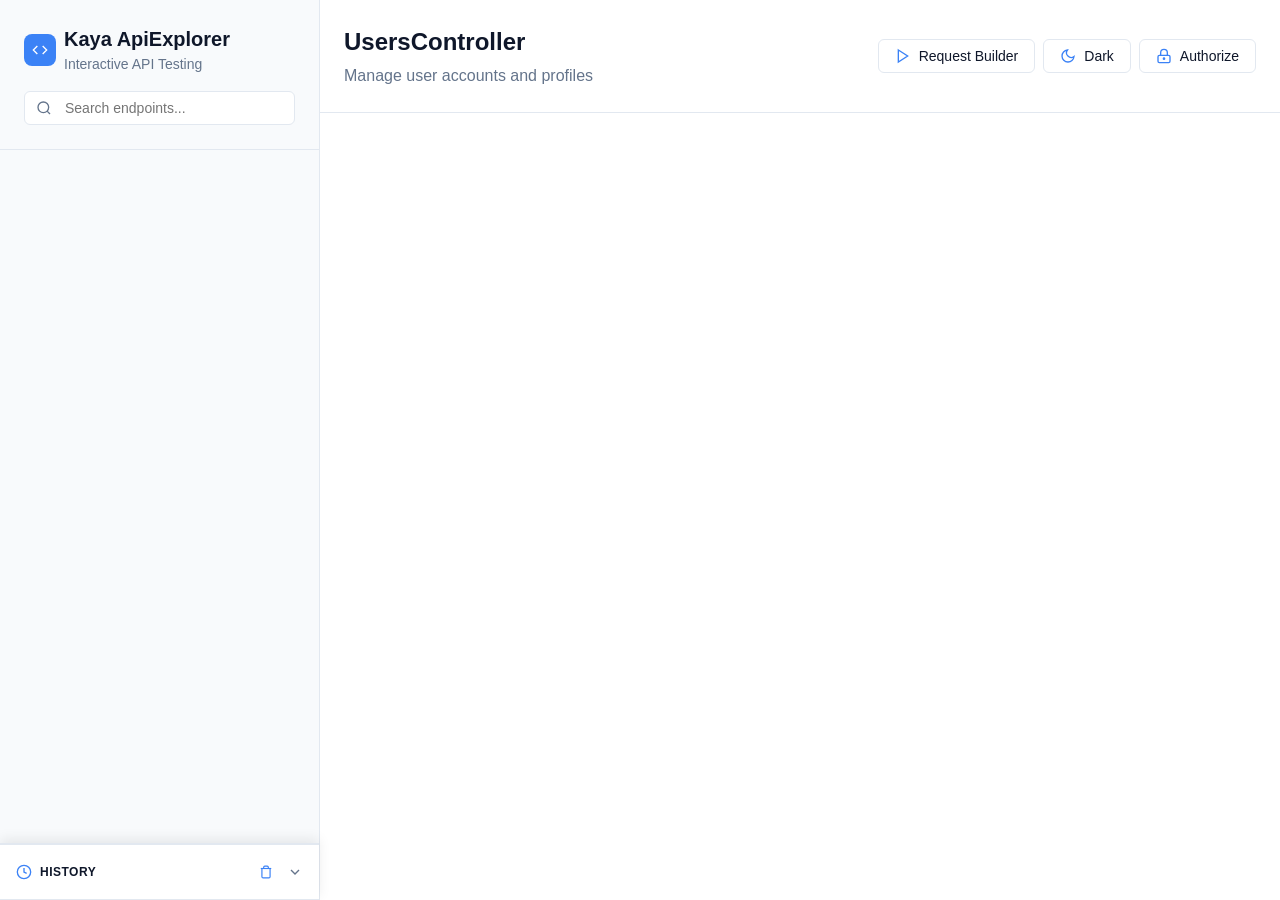
==== commit 686760a2: "feat: inital request history for api & signalr" ====
--- a/src/Kaya.ApiExplorer/UI/ApiExplorer/index.html
+++ b/src/Kaya.ApiExplorer/UI/ApiExplorer/index.html
@@ -42,6 +42,29 @@
             <div class="sidebar-content">
                 <div id="controllersList" class="controllers-list">
                     <!-- Controllers will be populated by JavaScript -->
+                </div>
+            </div>
+            
+            <!-- Request History Panel - Sticky at bottom -->
+            <div id="history-panel" class="history-panel collapsed">
+                <div class="history-panel-header" onclick="toggleHistoryPanel()">
+                    <svg width="16" height="16" viewBox="0 0 24 24" fill="none" stroke="currentColor" stroke-width="2">
+                        <circle cx="12" cy="12" r="10"></circle>
+                        <polyline points="12 6 12 12 16 14"></polyline>
+                    </svg>
+                    <span>History</span>
+                    <button class="history-clear-btn" onclick="event.stopPropagation(); clearHistory();" title="Clear History">
+                        <svg width="14" height="14" viewBox="0 0 24 24" fill="none" stroke="currentColor" stroke-width="2">
+                            <polyline points="3 6 5 6 21 6"></polyline>
+                            <path d="M19 6v14a2 2 0 0 1-2 2H7a2 2 0 0 1-2-2V6m3 0V4a2 2 0 0 1 2-2h4a2 2 0 0 1 2 2v2"></path>
+                        </svg>
+                    </button>
+                    <svg class="history-toggle-icon" width="16" height="16" viewBox="0 0 24 24" fill="none" stroke="currentColor" stroke-width="2">
+                        <polyline points="18 15 12 9 6 15"></polyline>
+                    </svg>
+                </div>
+                <div id="history-list" class="history-panel-content">
+                    <!-- History entries will be populated by JavaScript -->
                 </div>
             </div>
         </div>
--- a/src/Kaya.ApiExplorer/UI/ApiExplorer/styles.css
+++ b/src/Kaya.ApiExplorer/UI/ApiExplorer/styles.css
@@ -34,6 +34,26 @@
   --perf-good: #22c55e;
   --perf-warning: #f59e0b;
   --perf-bad: #ef4444;
+  --badge-patch-bg: #e0e7ff;
+  --badge-patch-text: #3730a3;
+  --badge-patch-border: #c7d2fe;
+  --badge-auth-bg: #fef3c7;
+  --badge-auth-text: #92400e;
+  --badge-auth-border: #fde68a;
+  --badge-obsolete-bg: #fee2e2;
+  --badge-obsolete-text: #991b1b;
+  --badge-obsolete-border: #fecaca;
+  --badge-file-bg: #ede9fe;
+  --badge-file-text: #8b5cf6;
+  --badge-file-border: #c4b5fd;
+  --badge-constraint-bg: #e0f2fe;
+  --badge-constraint-text: #0369a1;
+  --badge-constraint-border: #bae6fd;
+  --btn-purple-bg: #ede9fe;
+  --btn-purple-text: #8b5cf6;
+  --btn-purple-border: #c4b5fd;
+  --btn-purple-bg-hover: #ddd6fe;
+  --btn-purple-shadow: rgba(139, 92, 246, 0.2);
 }
 
 [data-theme="dark"] {
@@ -72,10 +92,30 @@
   --perf-good: #22c55e;
   --perf-warning: #f59e0b;
   --perf-bad: #ef4444;
-}
-
-[data-theme="easter-egg"] {
-  /* Easter egg theme - Red & Yellow vibes */
+  --badge-patch-bg: #312e81;
+  --badge-patch-text: #c7d2fe;
+  --badge-patch-border: #4338ca;
+  --badge-auth-bg: #78350f;
+  --badge-auth-text: #fde68a;
+  --badge-auth-border: #b45309;
+  --badge-obsolete-bg: #7f1d1d;
+  --badge-obsolete-text: #fecaca;
+  --badge-obsolete-border: #991b1b;
+  --badge-file-bg: rgba(139, 92, 246, 0.1);
+  --badge-file-text: #c4b5fd;
+  --badge-file-border: #8b5cf6;
+  --badge-constraint-bg: rgba(3, 105, 161, 0.15);
+  --badge-constraint-text: #7dd3fc;
+  --badge-constraint-border: #0369a1;
+  --btn-purple-bg: rgba(139, 92, 246, 0.1);
+  --btn-purple-text: #c4b5fd;
+  --btn-purple-border: #8b5cf6;
+  --btn-purple-bg-hover: rgba(139, 92, 246, 0.2);
+  --btn-purple-shadow: rgba(139, 92, 246, 0.3);
+}
+
+[data-theme="samurai-red"] {
+  /* Samurai Red theme */
   --bg-primary: #1a0f0d;
   --bg-secondary: #2a1815;
   --bg-tertiary: #3d2620;
@@ -110,6 +150,26 @@
   --perf-good: #daa678;
   --perf-warning: #c79e6e;
   --perf-bad: #ffb3a8;
+  --badge-patch-bg: #551d1d;
+  --badge-patch-text: #daa678;
+  --badge-patch-border: #84202c;
+  --badge-auth-bg: #842c1d;
+  --badge-auth-text: #daa678;
+  --badge-auth-border: #a84728;
+  --badge-obsolete-bg: #751d26;
+  --badge-obsolete-text: #ffb3a8;
+  --badge-obsolete-border: #84202c;
+  --badge-file-bg: rgba(199, 158, 110, 0.15);
+  --badge-file-text: #c79e6e;
+  --badge-file-border: #84202c;
+  --badge-constraint-bg: rgba(199, 158, 110, 0.1);
+  --badge-constraint-text: #c79e6e;
+  --badge-constraint-border: #84202c;
+  --btn-purple-bg: rgba(199, 158, 110, 0.15);
+  --btn-purple-text: #c79e6e;
+  --btn-purple-border: #84202c;
+  --btn-purple-bg-hover: rgba(199, 158, 110, 0.25);
+  --btn-purple-shadow: rgba(199, 158, 110, 0.2);
 }
 
 * {
@@ -257,6 +317,7 @@
 .sidebar-content {
   flex: 1;
   overflow-y: auto;
+  min-height: 0; /* Important for proper flex behavior */
 }
 
 /* Custom scrollbar for sidebar */
@@ -366,95 +427,47 @@
 }
 
 .badge.patch {
-  background-color: #e0e7ff;
-  color: #3730a3;
-  border-color: #c7d2fe;
-}
-
-[data-theme="dark"] .badge.patch {
-  background-color: #312e81;
-  color: #c7d2fe;
-  border-color: #4338ca;
-}
-
-[data-theme="easter-egg"] .badge.patch {
-  background-color: #551d1d;
-  color: #daa678;
-  border-color: #84202c;
+  background-color: var(--badge-patch-bg);
+  color: var(--badge-patch-text);
+  border-color: var(--badge-patch-border);
 }
 
 .badge.auth-badge {
-  background-color: #fef3c7;
-  color: #92400e;
-  border-color: #fde68a;
+  background-color: var(--badge-auth-bg);
+  color: var(--badge-auth-text);
+  border-color: var(--badge-auth-border);
   display: inline-flex;
   align-items: center;
   margin-left: 8px;
 }
 
-[data-theme="dark"] .badge.auth-badge {
-  background-color: #78350f;
-  color: #fde68a;
-  border-color: #b45309;
-}
-
 .badge.obsolete-badge {
-  background-color: #fee2e2;
-  color: #991b1b;
-  border-color: #fecaca;
+  background-color: var(--badge-obsolete-bg);
+  color: var(--badge-obsolete-text);
+  border-color: var(--badge-obsolete-border);
   display: inline-flex;
   align-items: center;
   margin-left: 8px;
 }
 
-[data-theme="dark"] .badge.obsolete-badge {
-  background-color: #7f1d1d;
-  color: #fecaca;
-  border-color: #991b1b;
-}
-
 .badge.file-upload-badge {
-  background-color: #ede9fe;
-  color: #8b5cf6;
-  border-color: #c4b5fd;
+  background-color: var(--badge-file-bg);
+  color: var(--badge-file-text);
+  border-color: var(--badge-file-border);
   display: inline-flex;
   align-items: center;
   margin-left: 8px;
 }
 
-[data-theme="dark"] .badge.file-upload-badge {
-  background-color: rgba(139, 92, 246, 0.1);
-  color: #c4b5fd;
-  border-color: #8b5cf6;
-}
-
-[data-theme="easter-egg"] .badge.file-upload-badge {
-  background-color: rgba(199, 158, 110, 0.15);
-  color: #c79e6e;
-  border-color: #84202c;
-}
-
 .badge.constraint-badge {
-  background-color: #e0f2fe;
-  color: #0369a1;
-  border-color: #bae6fd;
+  background-color: var(--badge-constraint-bg);
+  color: var(--badge-constraint-text);
+  border-color: var(--badge-constraint-border);
   display: inline-flex;
   align-items: center;
   margin-left: 4px;
   font-family: monospace;
   font-size: 10px;
-}
-
-[data-theme="dark"] .badge.constraint-badge {
-  background-color: rgba(3, 105, 161, 0.15);
-  color: #7dd3fc;
-  border-color: #0369a1;
-}
-
-[data-theme="easter-egg"] .badge.constraint-badge {
-  background-color: rgba(199, 158, 110, 0.1);
-  color: #c79e6e;
-  border-color: #84202c;
 }
 
 /* Main Content Styles */
@@ -528,26 +541,15 @@
 }
 
 .btn-purple {
-  background: #ede9fe;
-  color: #8b5cf6;
-  border: 1px solid #c4b5fd;
+  background: var(--btn-purple-bg);
+  color: var(--btn-purple-text);
+  border: 1px solid var(--btn-purple-border);
   font-weight: 500;
 }
 
-[data-theme="dark"] .btn-purple {
-  background: rgba(139, 92, 246, 0.1);
-  color: #c4b5fd;
-  border: 1px solid #8b5cf6;
-}
-
 .btn-purple:hover {
-  background: #ddd6fe;
-  box-shadow: 0 2px 8px rgba(139, 92, 246, 0.2);
-}
-
-[data-theme="dark"] .btn-purple:hover {
-  background: rgba(139, 92, 246, 0.2);
-  box-shadow: 0 2px 8px rgba(139, 92, 246, 0.3);
+  background: var(--btn-purple-bg-hover);
+  box-shadow: 0 2px 8px var(--btn-purple-shadow);
 }
 
 .btn-purple:disabled {
@@ -785,6 +787,18 @@
   word-break: break-all;
   position: relative;
   transition: all 0.3s ease;
+  user-select: text;
+  -webkit-user-select: text;
+  -moz-user-select: text;
+  -ms-user-select: text;
+}
+
+.code-block pre,
+.code-block code {
+  user-select: text;
+  -webkit-user-select: text;
+  -moz-user-select: text;
+  -ms-user-select: text;
 }
 
 .copy-btn {
@@ -1186,6 +1200,10 @@
   overflow-x: auto;
   overflow-y: auto;
   transition: all 0.3s ease;
+  user-select: text;
+  -webkit-user-select: text;
+  -moz-user-select: text;
+  -ms-user-select: text;
 }
 
 .form-group {
@@ -1529,6 +1547,10 @@
   overflow-x: auto;
   margin: 0;
   transition: all 0.3s ease;
+  user-select: text;
+  -webkit-user-select: text;
+  -moz-user-select: text;
+  -ms-user-select: text;
 }
 
 .response-body-pre {
@@ -1545,6 +1567,10 @@
   overflow-x: auto;
   overflow-y: auto;
   transition: all 0.3s ease;
+  user-select: text;
+  -webkit-user-select: text;
+  -moz-user-select: text;
+  -ms-user-select: text;
 }
 
 .export-tabs {
@@ -1615,6 +1641,10 @@
   border: none;
   resize: none;
   transition: all 0.3s ease;
+  user-select: text;
+  -webkit-user-select: text;
+  -moz-user-select: text;
+  -ms-user-select: text;
 }
 
 .export-code-block:focus {
@@ -1718,8 +1748,7 @@
   background: var(--error-bg);
 }
 
-/* Easter Egg Animation */
-@keyframes easterEggPulse {
+@keyframes secretPulse {
   0% {
     transform: scale(1) rotate(0deg);
   }
@@ -1736,3 +1765,314 @@
     transform: scale(1) rotate(0deg);
   }
 }
+
+/* ============================================
+   REQUEST HISTORY PANEL
+   Sticky at bottom of sidebar with samurai theme
+   ============================================ */
+
+/* History Panel - Sticky at bottom */
+.history-panel {
+  position: sticky;
+  bottom: 0;
+  border-top: 2px solid var(--border-primary);
+  background: var(--bg-secondary);
+  max-height: 400px;
+  display: flex;
+  flex-direction: column;
+  box-shadow: 0 -4px 12px rgba(0, 0, 0, 0.08);
+  z-index: 10;
+}
+
+[data-theme="dark"] .history-panel {
+  box-shadow: 0 -4px 12px rgba(0, 0, 0, 0.3);
+}
+
+.history-panel.collapsed .history-panel-content {
+  display: none;
+}
+
+.history-panel.collapsed .history-toggle-icon {
+  transform: rotate(180deg);
+}
+
+.history-panel.collapsed {
+  max-height: none;
+}
+
+.history-panel-header {
+  display: flex;
+  align-items: center;
+  gap: 8px;
+  padding: 14px 16px;
+  cursor: pointer;
+  font-weight: 600;
+  font-size: 13px;
+  color: var(--text-primary);
+  background: var(--bg-primary);
+  border-bottom: 1px solid var(--border-primary);
+  transition: all 0.2s ease;
+}
+
+.history-panel-header:hover {
+  background: var(--hover-bg);
+}
+
+.history-panel-header svg:first-child {
+  color: var(--accent-primary);
+}
+
+.history-panel-header span {
+  flex: 1;
+  text-transform: uppercase;
+  letter-spacing: 0.5px;
+  font-size: 12px;
+}
+
+.history-toggle-icon {
+  transition: transform 0.3s ease;
+  color: var(--text-secondary);
+}
+
+.history-clear-btn {
+  background: none;
+  border: none;
+  padding: 6px;
+  cursor: pointer;
+  color: var(--text-muted);
+  border-radius: 4px;
+  display: flex;
+  align-items: center;
+  justify-content: center;
+  transition: all 0.2s ease;
+}
+
+.history-clear-btn:hover {
+  background: var(--error-bg);
+  color: var(--error-text);
+  transform: scale(1.1);
+}
+
+.history-panel-content {
+  flex: 1;
+  overflow-y: auto;
+  padding: 12px;
+  background: var(--bg-secondary);
+  max-height: 350px;
+}
+
+.history-panel-content::-webkit-scrollbar {
+  width: 6px;
+}
+
+.history-panel-content::-webkit-scrollbar-track {
+  background: transparent;
+}
+
+.history-panel-content::-webkit-scrollbar-thumb {
+  background: var(--border-secondary);
+  border-radius: 3px;
+}
+
+.history-panel-content::-webkit-scrollbar-thumb:hover {
+  background: var(--accent-primary);
+}
+
+.history-empty {
+  text-align: center;
+  padding: 32px 16px;
+  color: var(--text-muted);
+  font-size: 13px;
+  line-height: 1.6;
+}
+
+.history-item {
+  position: relative;
+  padding: 12px;
+  border-radius: 8px;
+  background: var(--bg-primary);
+  border: 1px solid var(--border-primary);
+  transition: all 0.2s ease;
+  margin-bottom: 10px;
+}
+
+.history-item:last-child {
+  margin-bottom: 0;
+}
+
+.history-item::before {
+  content: '';
+  position: absolute;
+  left: 0;
+  top: 0;
+  bottom: 0;
+  width: 3px;
+  background: var(--accent-primary);
+  border-radius: 8px 0 0 8px;
+  opacity: 0;
+  transition: opacity 0.2s ease;
+}
+
+.history-item:hover {
+  background: var(--bg-primary);
+  border-color: var(--accent-primary);
+  box-shadow: 0 2px 8px var(--shadow-light);
+  transform: translateX(2px);
+}
+
+.history-item:hover::before {
+  opacity: 1;
+}
+
+.history-item-header {
+  display: flex;
+  align-items: center;
+  gap: 8px;
+  margin-bottom: 8px;
+}
+
+.history-method {
+  padding: 4px 10px;
+  border-radius: 4px;
+  font-size: 10px;
+  font-weight: 700;
+  text-transform: uppercase;
+  letter-spacing: 0.8px;
+  border: 1px solid transparent;
+}
+
+.history-method.method-get {
+  background: var(--info-bg);
+  color: var(--info-text);
+  border-color: var(--info-border);
+}
+
+.history-method.method-post {
+  background: var(--success-bg);
+  color: var(--success-text);
+  border-color: var(--success-border);
+}
+
+.history-method.method-put {
+  background: var(--warning-bg);
+  color: var(--warning-text);
+  border-color: var(--warning-border);
+}
+
+.history-method.method-delete {
+  background: var(--error-bg);
+  color: var(--error-text);
+  border-color: var(--error-border);
+}
+
+.history-method.method-patch {
+  background: var(--badge-patch-bg);
+  color: var(--badge-patch-text);
+  border-color: var(--badge-patch-border);
+}
+
+.history-method.method-head,
+.history-method.method-options,
+.history-method.method-default {
+  background: var(--bg-tertiary);
+  color: var(--text-muted);
+  border-color: var(--border-primary);
+}
+
+.history-url {
+  flex: 1;
+  font-size: 12px;
+  color: var(--text-primary);
+  white-space: nowrap;
+  overflow: hidden;
+  text-overflow: ellipsis;
+  font-weight: 500;
+  font-family: 'Courier New', monospace;
+}
+
+.history-item-meta {
+  display: flex;
+  align-items: center;
+  gap: 12px;
+  font-size: 11px;
+  margin-bottom: 10px;
+}
+
+.history-time {
+  color: var(--text-secondary);
+  font-weight: 500;
+}
+
+.history-status {
+  padding: 3px 8px;
+  border-radius: 4px;
+  font-size: 11px;
+  font-weight: 700;
+  letter-spacing: 0.3px;
+}
+
+.history-status.status-success {
+  background: var(--success-bg);
+  color: var(--success-text);
+  border: 1px solid var(--success-border);
+}
+
+.history-status.status-error {
+  background: var(--error-bg);
+  color: var(--error-text);
+  border: 1px solid var(--error-border);
+}
+
+.history-load-btn {
+  width: 100%;
+  padding: 8px 12px;
+  background: var(--bg-tertiary);
+  border: 1px solid var(--border-primary);
+  border-radius: 6px;
+  color: var(--text-secondary);
+  font-size: 12px;
+  font-weight: 600;
+  cursor: pointer;
+  transition: all 0.2s ease;
+  text-transform: uppercase;
+  letter-spacing: 0.5px;
+}
+
+.history-load-btn:hover {
+  background: var(--accent-primary);
+  border-color: var(--accent-primary);
+  color: white;
+  box-shadow: 0 2px 8px var(--shadow-light);
+  transform: translateY(-1px);
+}
+
+.history-load-btn:active {
+  transform: translateY(0);
+}
+
+.history-delete {
+  margin-left: auto;
+  display: flex;
+  align-items: center;
+  justify-content: center;
+  width: 26px;
+  height: 26px;
+  padding: 0;
+  border: none;
+  border-radius: 4px;
+  background: transparent;
+  color: var(--text-muted);
+  cursor: pointer;
+  opacity: 0;
+  transition: all 0.2s ease;
+}
+
+.history-item:hover .history-delete {
+  opacity: 1;
+}
+
+.history-delete:hover {
+  background: var(--error-bg);
+  color: var(--error-text);
+  transform: scale(1.1);
+}
